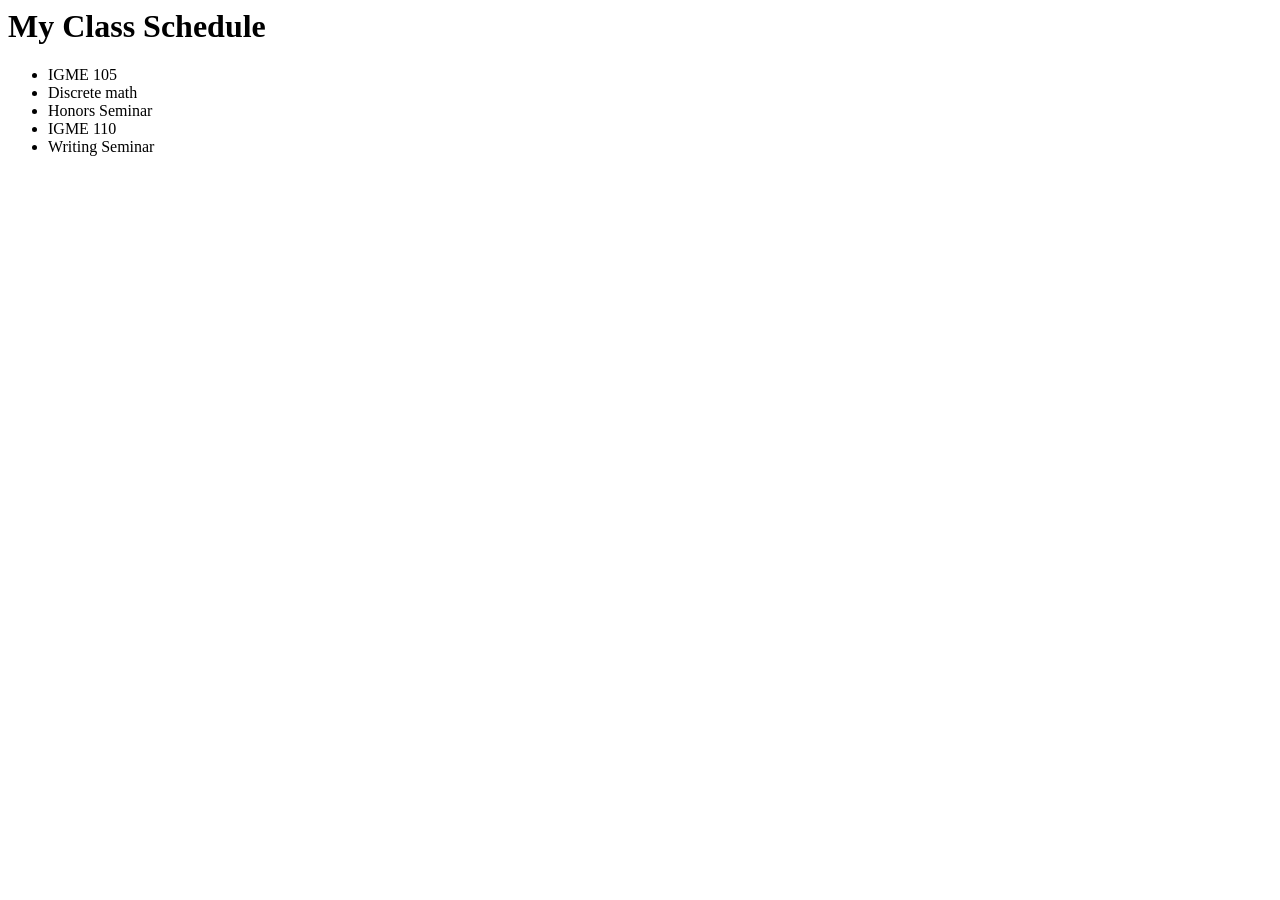
==== index.html @ e325fca2 "Add files via upload" ====
<html>
  <head>
    <!-- This shows up in the window title bar -->
    <title>My GitHub pages Site</title>
  </head>
  <body>
    <!-- Everything "inside" the body tag shows up in the browser window -->
    <h1>My Class Schedule</h1>
    <ul>
        <li>IGME 105</li>
        <li>Discrete math</li>
        <li>Honors Seminar</li>
        <li>IGME 110</li>
        <li>Writing Seminar</li>
    </ul>
  </body>
</html>
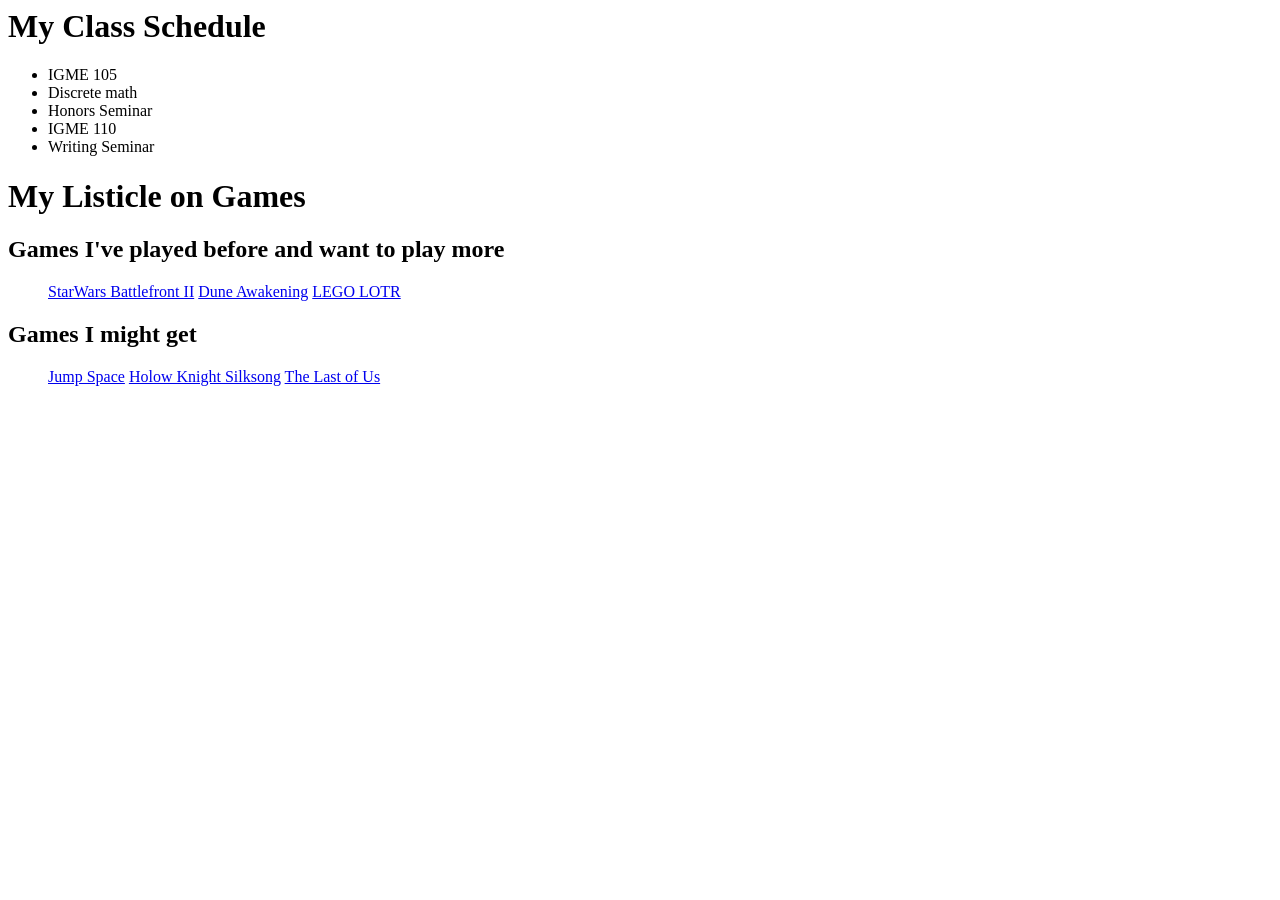
==== commit 48d6d9ea: "Update index.html" ====
--- a/index.html
+++ b/index.html
@@ -13,5 +13,18 @@
         <li>IGME 110</li>
         <li>Writing Seminar</li>
     </ul>
+    <h1>My Listicle on Games</h1>
+    <h2>Games I've played before and want to play more</h2>
+    <ol>
+      <a href="https://store.steampowered.com/app/1237950/STAR_WARS_Battlefront_II/">StarWars Battlefront II</a>
+      <a href="https://duneawakening.com/">Dune Awakening</a>
+      <a href="https://store.steampowered.com/app/214510/LEGO_The_Lord_of_the_Rings/">LEGO LOTR</a>
+    </ol>
+    <h2>Games I might get</h2>
+    <ol>
+      <a href="https://store.steampowered.com/app/1757300/Jump_Space/">Jump Space</a>
+      <a href="https://store.steampowered.com/app/1030300/Hollow_Knight_Silksong/">Holow Knight Silksong</a>
+      <a href="https://store.steampowered.com/app/1888930/The_Last_of_Us_Part_I/">The Last of Us</a>
+    </ol>
   </body>
-</html>+</html>
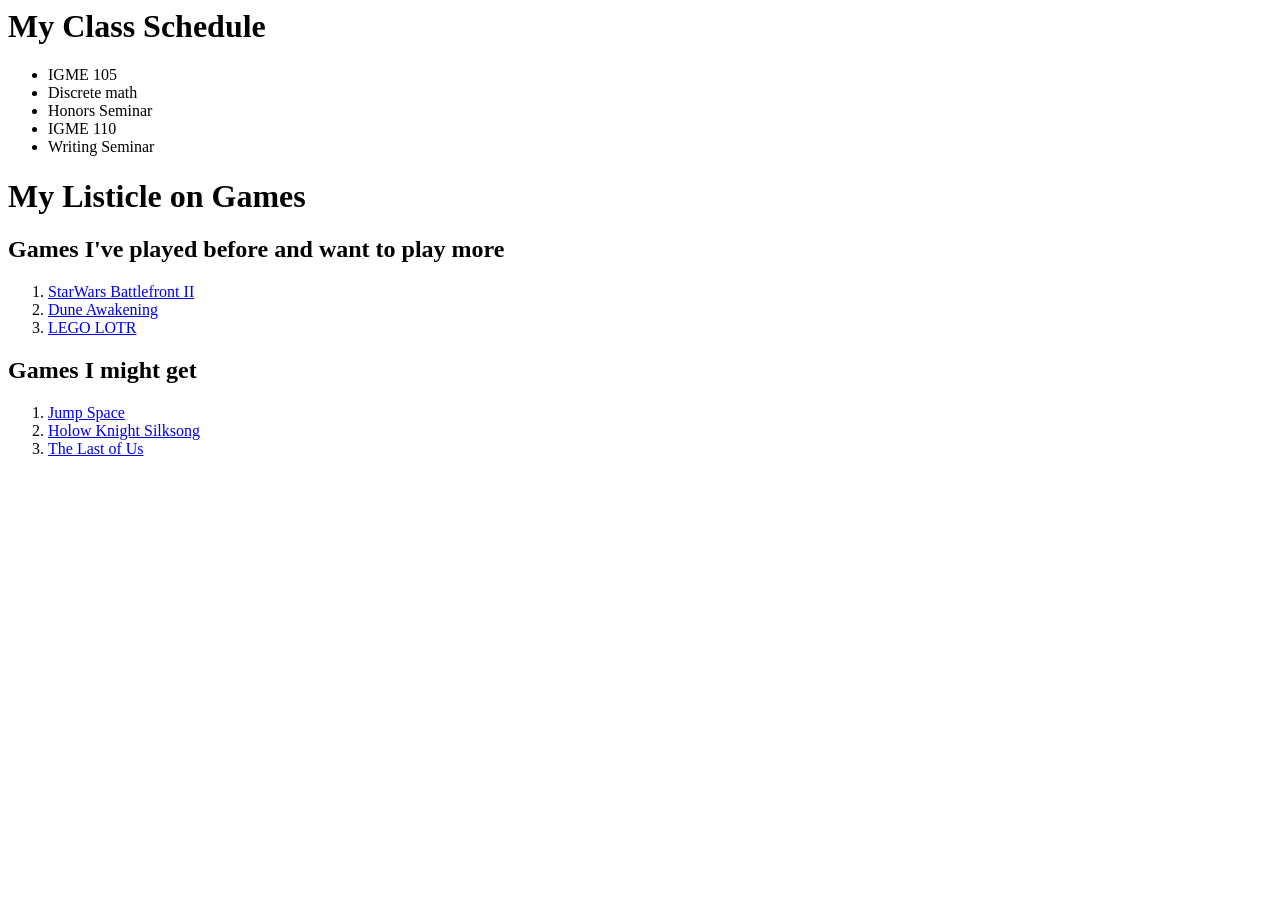
==== commit c98bca2a: "Update index.html" ====
--- a/index.html
+++ b/index.html
@@ -16,15 +16,15 @@
     <h1>My Listicle on Games</h1>
     <h2>Games I've played before and want to play more</h2>
     <ol>
-      <a href="https://store.steampowered.com/app/1237950/STAR_WARS_Battlefront_II/">StarWars Battlefront II</a>
-      <a href="https://duneawakening.com/">Dune Awakening</a>
-      <a href="https://store.steampowered.com/app/214510/LEGO_The_Lord_of_the_Rings/">LEGO LOTR</a>
+      <li><a href="https://store.steampowered.com/app/1237950/STAR_WARS_Battlefront_II/">StarWars Battlefront II</a></li>
+      <li><a href="https://duneawakening.com/">Dune Awakening</a></li>
+      <li><a href="https://store.steampowered.com/app/214510/LEGO_The_Lord_of_the_Rings/">LEGO LOTR</a></li>
     </ol>
     <h2>Games I might get</h2>
     <ol>
-      <a href="https://store.steampowered.com/app/1757300/Jump_Space/">Jump Space</a>
-      <a href="https://store.steampowered.com/app/1030300/Hollow_Knight_Silksong/">Holow Knight Silksong</a>
-      <a href="https://store.steampowered.com/app/1888930/The_Last_of_Us_Part_I/">The Last of Us</a>
+      <li><a href="https://store.steampowered.com/app/1757300/Jump_Space/">Jump Space</a></li>
+      <li><a href="https://store.steampowered.com/app/1030300/Hollow_Knight_Silksong/">Holow Knight Silksong</a></li>
+      <li><a href="https://store.steampowered.com/app/1888930/The_Last_of_Us_Part_I/">The Last of Us</a></li>
     </ol>
   </body>
 </html>
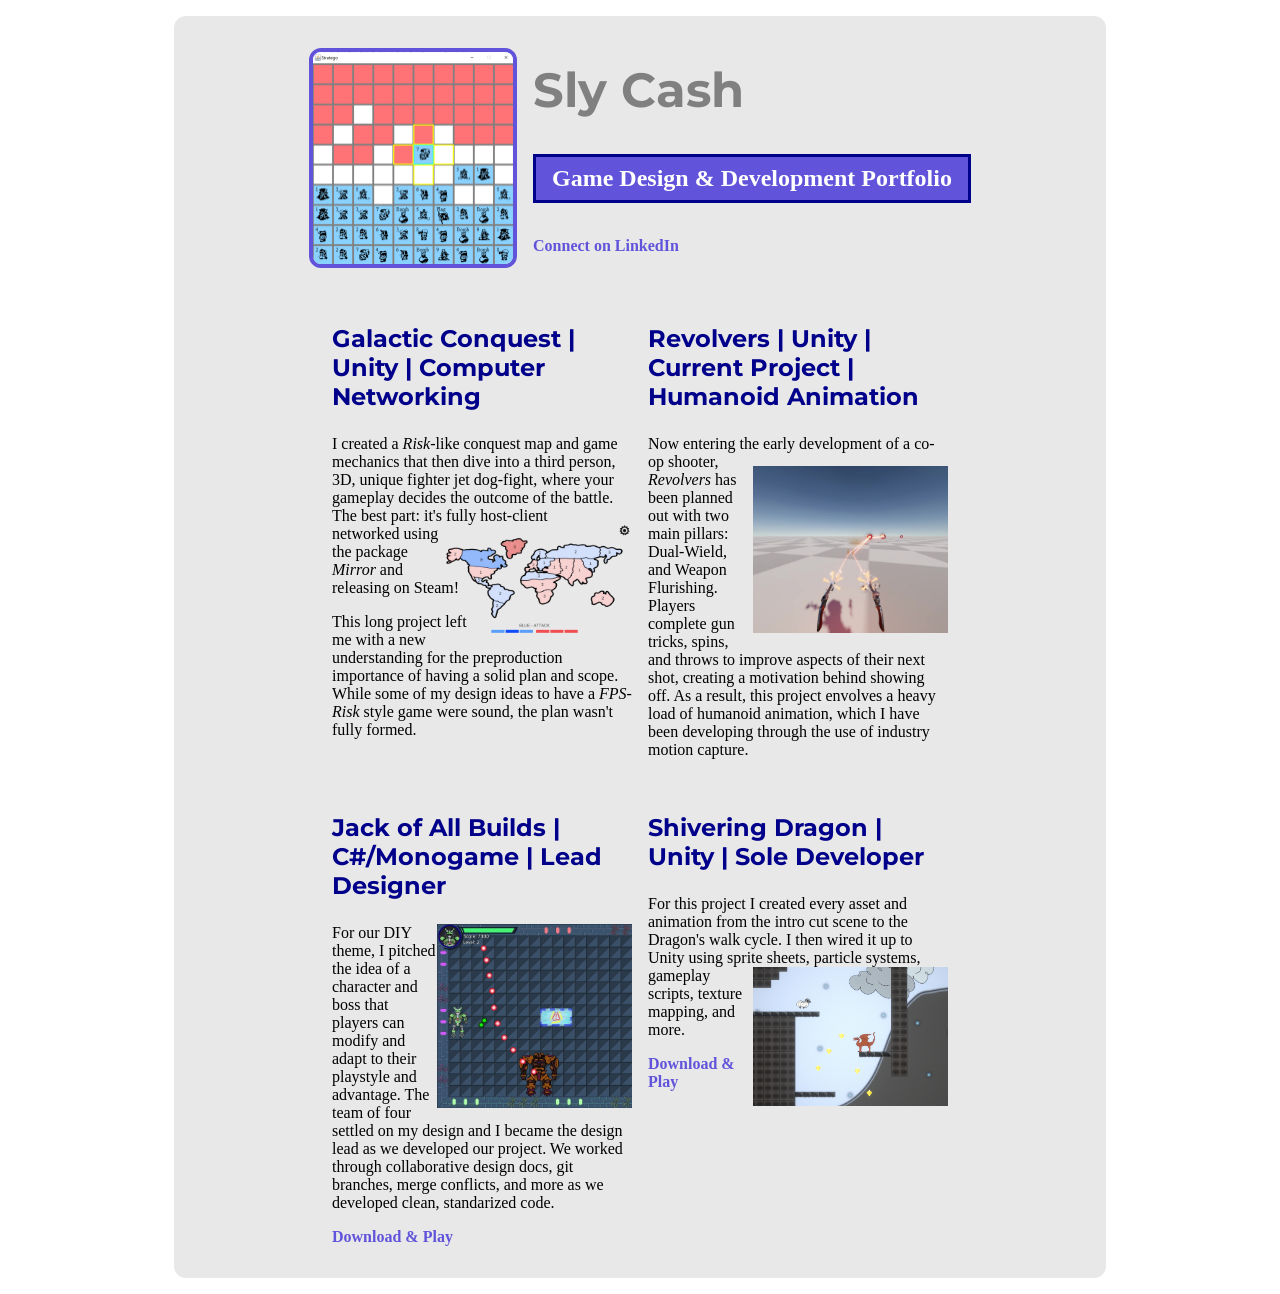
==== commit 20e81318: "Swapped to 235 project 1 start" ====
--- a/index.html
+++ b/index.html
@@ -1,30 +1,67 @@
-<html>
-  <head>
-    <!-- This shows up in the window title bar -->
-    <title>My GitHub pages Site</title>
-  </head>
-  <body>
-    <!-- Everything "inside" the body tag shows up in the browser window -->
-    <h1>My Class Schedule</h1>
-    <ul>
-        <li>IGME 105</li>
-        <li>Discrete math</li>
-        <li>Honors Seminar</li>
-        <li>IGME 110</li>
-        <li>Writing Seminar</li>
-    </ul>
-    <h1>My Listicle on Games</h1>
-    <h2>Games I've played before and want to play more</h2>
-    <ol>
-      <li><a href="https://store.steampowered.com/app/1237950/STAR_WARS_Battlefront_II/">StarWars Battlefront II</a></li>
-      <li><a href="https://duneawakening.com/">Dune Awakening</a></li>
-      <li><a href="https://store.steampowered.com/app/214510/LEGO_The_Lord_of_the_Rings/">LEGO LOTR</a></li>
-    </ol>
-    <h2>Games I might get</h2>
-    <ol>
-      <li><a href="https://store.steampowered.com/app/1757300/Jump_Space/">Jump Space</a></li>
-      <li><a href="https://store.steampowered.com/app/1030300/Hollow_Knight_Silksong/">Holow Knight Silksong</a></li>
-      <li><a href="https://store.steampowered.com/app/1888930/The_Last_of_Us_Part_I/">The Last of Us</a></li>
-    </ol>
-  </body>
-</html>
+<!DOCTYPE html>
+<html lang="en">
+
+<head>
+    <meta charset="UTF-8">
+    <meta name="viewport" content="width=device-width, initial-scale=1.0">
+    <title>Document</title>
+    <link rel="stylesheet" href="https://fonts.googleapis.com/css2?family=Montserrat:wght@700&display=swap">
+    <link rel="stylesheet" href="index.css">
+</head>
+
+<body>
+    <!-- // Top needs image on left, grey text in middle, blue text right and below it -->
+    <header>
+            <img src="src/Stratego.png" alt="Stratego example game project">
+            <h1>Sly Cash</h1>
+            <h2>Game Design & Development Portfolio</h2>
+            <a href = "https://www.linkedin.com/in/slycash/" id = "LinkedIn">Connect on LinkedIn</a>
+    </header>
+
+    <!-- // Main area is a grid -->
+    <main>
+        <!-- --ratio is the card image's height / width, used to push it to the bottom right -->
+        <div class="grid-item" style="--ratio: 0.563">
+            <!-- Every item has an image that is wrapped with text, and a title -->
+            <h3>Galactic Conquest | Unity | Computer Networking
+            </h3>
+            <!-- shape-outside (in spec.css) wraps the text around the non-transparent pixels of the image -->
+            <img class="wrap-shape" src="src/GalacticConquest.png" style="--shape: url(src/GalacticConquest.png)" alt="War map of Galactic Conquest">
+            <p>
+                I created a <i>Risk</i>-like conquest map and game mechanics that then dive into a third person, 3D, unique fighter jet dog-fight, where your gameplay decides the outcome of the battle. The best part: it's fully host-client networked using the package <i>Mirror</i> and releasing on Steam!
+            </p>
+            <p>
+                This long project left me with a new understanding for the preproduction importance of having a solid plan and scope. While some of my design ideas to have a <i>FPS-Risk</i> style game were sound, the plan wasn't fully formed.
+            </p>
+        </div>
+        <div class="grid-item" style="--ratio: 0.855">
+            <!-- Every item has an image that is wrapped with text, and a title -->
+            <h3>Revolvers | Unity | Current Project | Humanoid Animation
+            </h3>
+            <img class="wrap-shape" src="src/Revolvers.jpg" style="--shape: url(src/Revolvers.jpg)" alt="Revolvers project image">
+            <p>
+                Now entering the early development of a co-op shooter, <i>Revolvers</i> has been planned out with two main pillars: Dual-Wield, and Weapon Flurishing. Players complete gun tricks, spins, and throws to improve aspects of their next shot, creating a motivation behind showing off. As a result, this project envolves a heavy load of humanoid animation, which I have been developing through the use of industry motion capture.
+            </p>
+        </div>
+        <div class="grid-item" style="--ratio: 0.941">
+            <!-- Every item has an image that is wrapped with text, and a title -->
+            <h3>Jack of All Builds | C#/Monogame | Lead Designer</h3>
+            <img class="wrap-shape" src="src/JackOfAllBuilds.jpg" style="--shape: url(src/JackOfAllBuilds.jpg)" alt="Jack of all Builds Boss/player gameplay">
+            <p>
+                For our DIY theme, I pitched the idea of a character and boss that players can modify and adapt to their playstyle and advantage. The team of four settled on my design and I became the design lead as we developed our project. We worked through collaborative design docs, git branches, merge conflicts, and more as we developed clean, standarized code.
+            </p>
+            <a href = "https://slycash3.itch.io/jackofallbuilds">Download & Play</a>
+        </div>
+        <div class="grid-item" style="--ratio: 0.711">
+            <!-- Every item has an image that is wrapped with text, and a title -->
+            <h3>Shivering Dragon | Unity | Sole Developer</h3>
+            <img class="wrap-shape" src="src/ShiveringDragon.png" style="--shape: url(src/ShiveringDragon.png)" alt="Shivering Dragon gameplay">
+            <p>
+                For this project I created every asset and animation from the intro cut scene to the Dragon's walk cycle. I then wired it up to Unity using sprite sheets, particle systems, gameplay scripts, texture mapping, and more.
+            </p>
+            <a href = "https://slycash3.itch.io/shiveringdragon">Download & Play</a>
+        </div>
+    </main>
+</body>
+
+</html>
--- a/index.css
+++ b/index.css
@@ -0,0 +1,212 @@
+/* Mobile base styles 
+body { font-size: 14px; }
+
+ Desktop+ 
+@media (min-width: 1024px) {
+  body { font-size: 18px; }
+} 
+
+
+*/
+/* Without an html background, the browser would spread body's grey across the whole window */
+html {
+    background-color: white;
+}
+
+/* The whole page sits on one centered light grey rectangle */
+body {
+    background-color: #e8e8e8;
+    max-width: 900px;
+    margin: 16px auto;
+    padding: 16px;
+    border-radius: 12px;
+}
+
+/* Image and text sit in the two middle columns; the equal empty columns on
+   either side center them together as one group */
+header {
+    display: grid;
+    grid-template-columns: 1fr auto auto 1fr;
+    align-items: center;
+    column-gap: 16px;
+    row-gap: 8px;
+    padding: 16px;
+
+    /* Image spans all three rows so it sits beside h1, h2 and the LinkedIn link together */
+    img {
+        width: 200px;
+        height: auto;
+        display: block;
+        grid-column: 2;
+        grid-row: 1 / 4;
+        border: 4px solid #6154da;
+        border-radius: 12px;
+    }
+
+    h1 {
+        color: grey;
+        font-size: 3em;
+        font-family: "Montserrat", sans-serif;
+        font-weight: 700;
+        grid-column: 3;
+        grid-row: 1;
+        margin: 0;
+    }
+
+    /* Starts underneath the h1, indented slightly to the right */
+    h2 {
+        color: white;
+        background-color: #6154da;
+        border: 3px solid darkblue;
+        padding: 8px 16px;
+        justify-self: start;
+        grid-column: 3;
+        grid-row: 2;
+        margin: 0 0 0 0;
+    }
+
+    #LinkedIn {
+        grid-row: 3;
+        grid-column: 3;
+    }
+}
+
+main {
+    display: grid;
+    /* Each column grows up to 300px, then stops; the pair stays centered */
+    grid-template-columns: repeat(2, minmax(0, 300px));
+    justify-content: center;
+    gap: 16px;
+    padding: 16px;
+}
+
+/* Each card sets --ratio (image height / width) inline, so the car's height is known ahead of time */
+.grid-item {
+    container-type: inline-size;
+    --img-width: 65cqw;
+    /* How far above the bottom of the card the cars sit; more lift = more text below and beside them */
+    --img-lift: 140px;
+
+    /* Every car takes the same share of its card's width, leaving room for text beside it */
+    img {
+        width: var(--img-width);
+        height: auto;
+    }
+}
+
+/* Floats can't sit at the bottom on their own, so an invisible spacer float
+   fills the card's height minus the image, pushing the image to the bottom right */
+.grid-item::before {
+    content: "";
+    float: right;
+    width: 0;
+    height: calc(100% - var(--img-width) * var(--ratio) - var(--img-lift));
+}
+
+
+
+h3 {
+    color: darkblue;
+    font-size: 1.5em;
+    font-family: "Montserrat", sans-serif;
+    font-weight: 700;
+}
+
+/* Link states in LVFHA order (link, visited, focus, hover, active)*/
+a:link {
+    color: #6154da;
+    text-decoration: none;
+    font-weight: bold;
+}
+
+a:visited {
+    color: darkblue;
+}
+
+a:focus {
+    outline: 3px solid darkblue;
+    outline-offset: 2px;
+}
+
+a:hover {
+    color: white;
+    background-color: #6154da;
+    text-decoration: underline;
+}
+
+a:active {
+    color: white;
+    background-color: darkblue;
+}
+
+/* Wrap text around the opaque part of the image, ignoring transparent pixels.
+   Each img sets its own --shape, e.g. style="--shape: url(src/car1.png)" */
+.wrap-shape {
+    float: right;
+    clear: right;
+    shape-outside: var(--shape);
+    shape-image-threshold: 0.5;
+    shape-margin: 8px;
+}
+
+/* Phones and narrow windows: everything stacks into one column */
+@media (max-width: 760px) {
+
+    /* Grey rectangle fills the screen instead of floating with white around it */
+    body {
+        margin: 0;
+        padding: 8px;
+        border-radius: 0;
+    }
+
+    /* Image on top, then the title, subtitle and link, all centered */
+    header {
+        grid-template-columns: 1fr;
+        justify-items: center;
+        text-align: center;
+
+        img {
+            grid-column: 1;
+            grid-row: 1;
+            width: 150px;
+        }
+
+        h1 {
+            grid-column: 1;
+            grid-row: 2;
+            font-size: 2.2em;
+        }
+
+        h2 {
+            grid-column: 1;
+            grid-row: 3;
+            justify-self: center;
+            font-size: 1.2em;
+        }
+
+        #LinkedIn {
+            grid-column: 1;
+            grid-row: 4;
+        }
+    }
+
+    /* One card per row */
+    main {
+        grid-template-columns: minmax(0, 1fr);
+        padding: 8px;
+    }
+
+    /* Too narrow to wrap text beside the images, so each image goes full width above its text */
+    .grid-item {
+        --img-width: 100%;
+    }
+
+    .grid-item::before {
+        display: none;
+    }
+
+    .wrap-shape {
+        float: none;
+        display: block;
+    }
+}
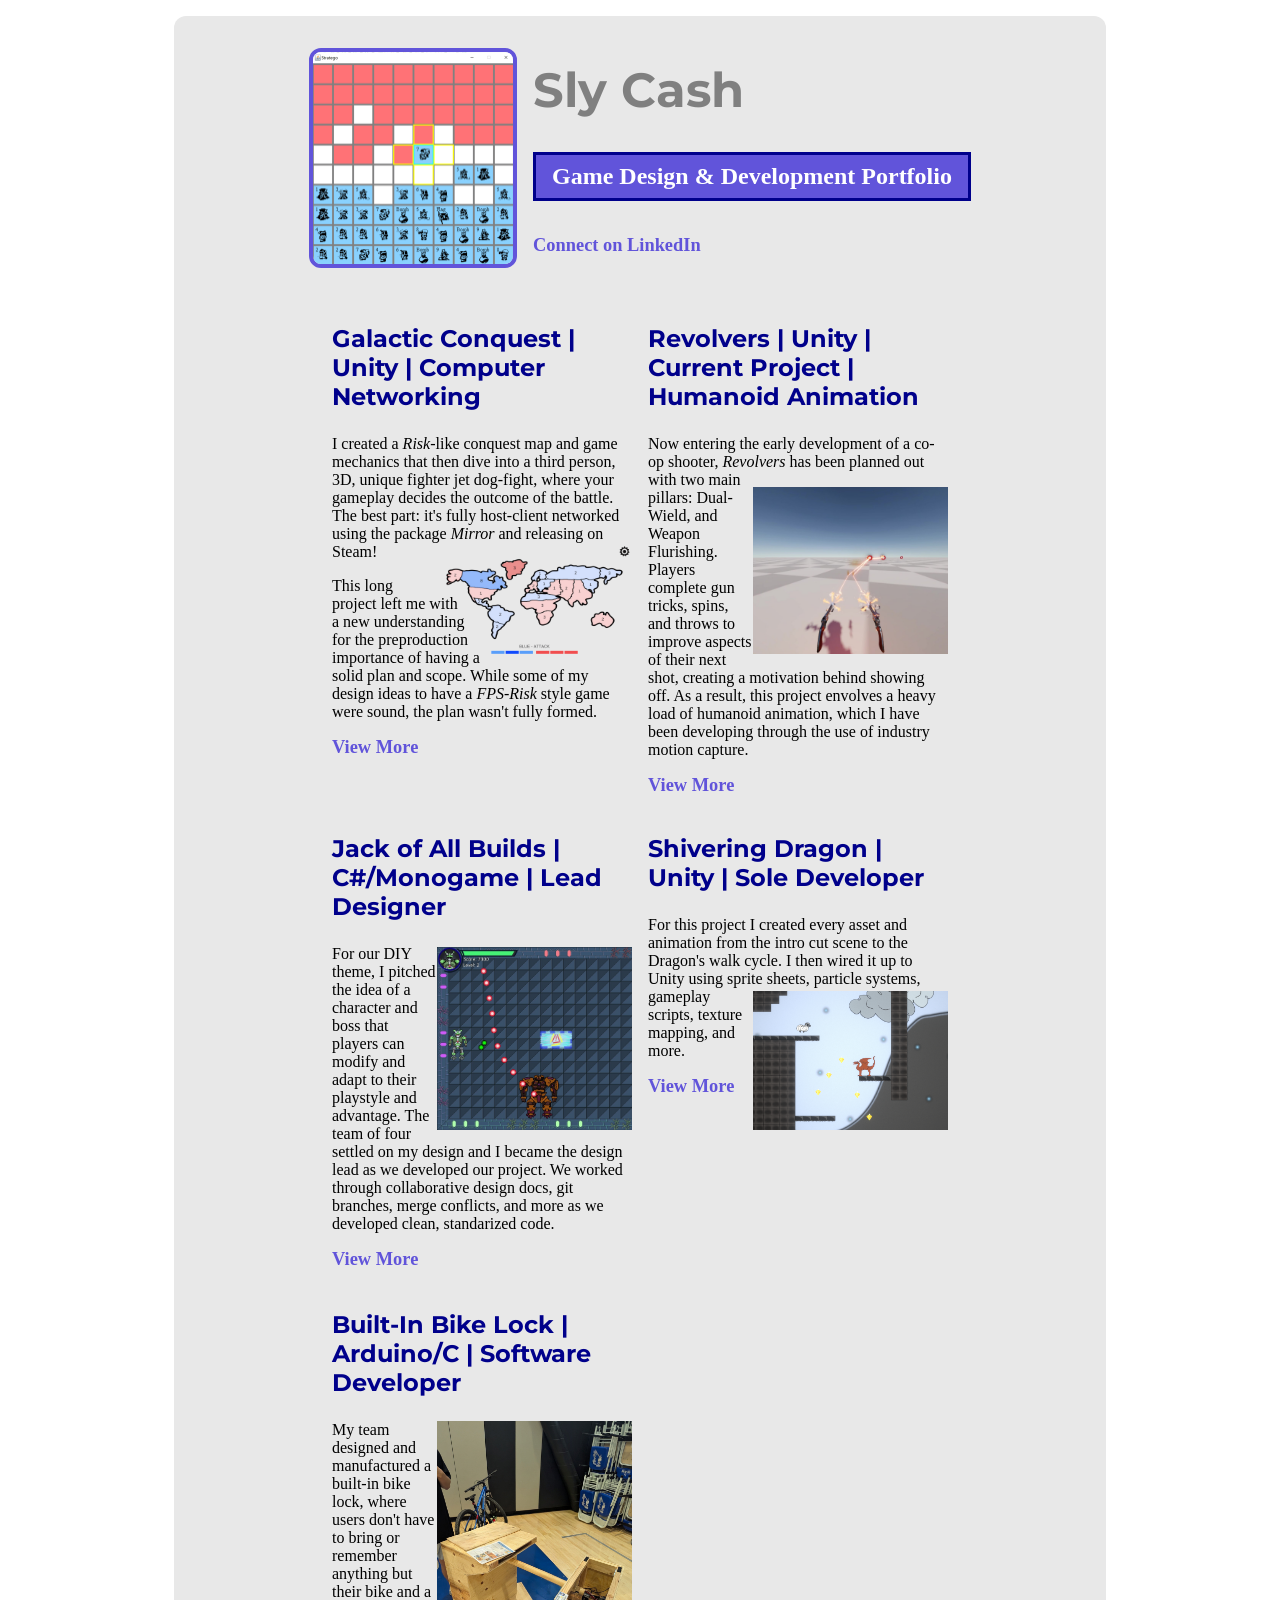
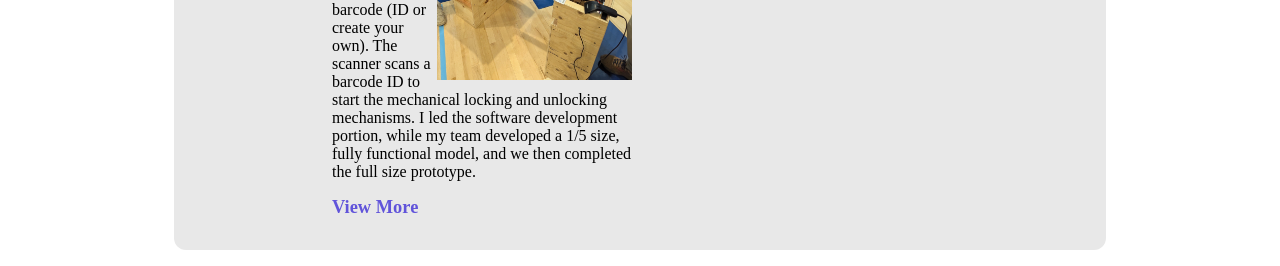
==== commit 3a3e13e6: "Added pages and stuff" ====
--- a/index.html
+++ b/index.html
@@ -33,6 +33,7 @@
             <p>
                 This long project left me with a new understanding for the preproduction importance of having a solid plan and scope. While some of my design ideas to have a <i>FPS-Risk</i> style game were sound, the plan wasn't fully formed.
             </p>
+            <a href = "/GalacticConquest.html">View More</a>
         </div>
         <div class="grid-item" style="--ratio: 0.855">
             <!-- Every item has an image that is wrapped with text, and a title -->
@@ -42,6 +43,7 @@
             <p>
                 Now entering the early development of a co-op shooter, <i>Revolvers</i> has been planned out with two main pillars: Dual-Wield, and Weapon Flurishing. Players complete gun tricks, spins, and throws to improve aspects of their next shot, creating a motivation behind showing off. As a result, this project envolves a heavy load of humanoid animation, which I have been developing through the use of industry motion capture.
             </p>
+            <a href = "/Revolvers.html">View More</a>
         </div>
         <div class="grid-item" style="--ratio: 0.941">
             <!-- Every item has an image that is wrapped with text, and a title -->
@@ -50,7 +52,7 @@
             <p>
                 For our DIY theme, I pitched the idea of a character and boss that players can modify and adapt to their playstyle and advantage. The team of four settled on my design and I became the design lead as we developed our project. We worked through collaborative design docs, git branches, merge conflicts, and more as we developed clean, standarized code.
             </p>
-            <a href = "https://slycash3.itch.io/jackofallbuilds">Download & Play</a>
+            <a href = "/JackOfAllBuilds.html">View More</a>
         </div>
         <div class="grid-item" style="--ratio: 0.711">
             <!-- Every item has an image that is wrapped with text, and a title -->
@@ -59,7 +61,16 @@
             <p>
                 For this project I created every asset and animation from the intro cut scene to the Dragon's walk cycle. I then wired it up to Unity using sprite sheets, particle systems, gameplay scripts, texture mapping, and more.
             </p>
-            <a href = "https://slycash3.itch.io/shiveringdragon">Download & Play</a>
+            <a href = "/ShiveringDragon.html">View More</a>
+        </div>
+        <div class="grid-item" style="--ratio: 1.328">
+            <!-- Every item has an image that is wrapped with text, and a title -->
+            <h3>Built-In Bike Lock | Arduino/C | Software Developer</h3>
+            <img class="wrap-shape" src="src/BikeLock.jpg" style="--shape: url(src/BikeLock.jpg)" alt="Built-In Bike Lock project image">
+            <p>
+                My team designed and manufactured a built-in bike lock, where users don't have to bring or remember anything but their bike and a barcode (ID or create your own). The scanner scans a barcode ID to start the mechanical locking and unlocking mechanisms. I led the software development portion, while my team developed a 1/5 size, fully functional model, and we then completed the full size prototype. 
+            </p>
+            <a href = "/BuiltInBikeLock.html">View More</a>
         </div>
     </main>
 </body>
--- a/index.css
+++ b/index.css
@@ -112,6 +112,11 @@
     font-weight: 700;
 }
 
+/* Size goes on every link, not a:link, so links don't shrink back once visited */
+a {
+    font-size: 1.15em;
+}
+
 /* Link states in LVFHA order (link, visited, focus, hover, active)*/
 a:link {
     color: #6154da;
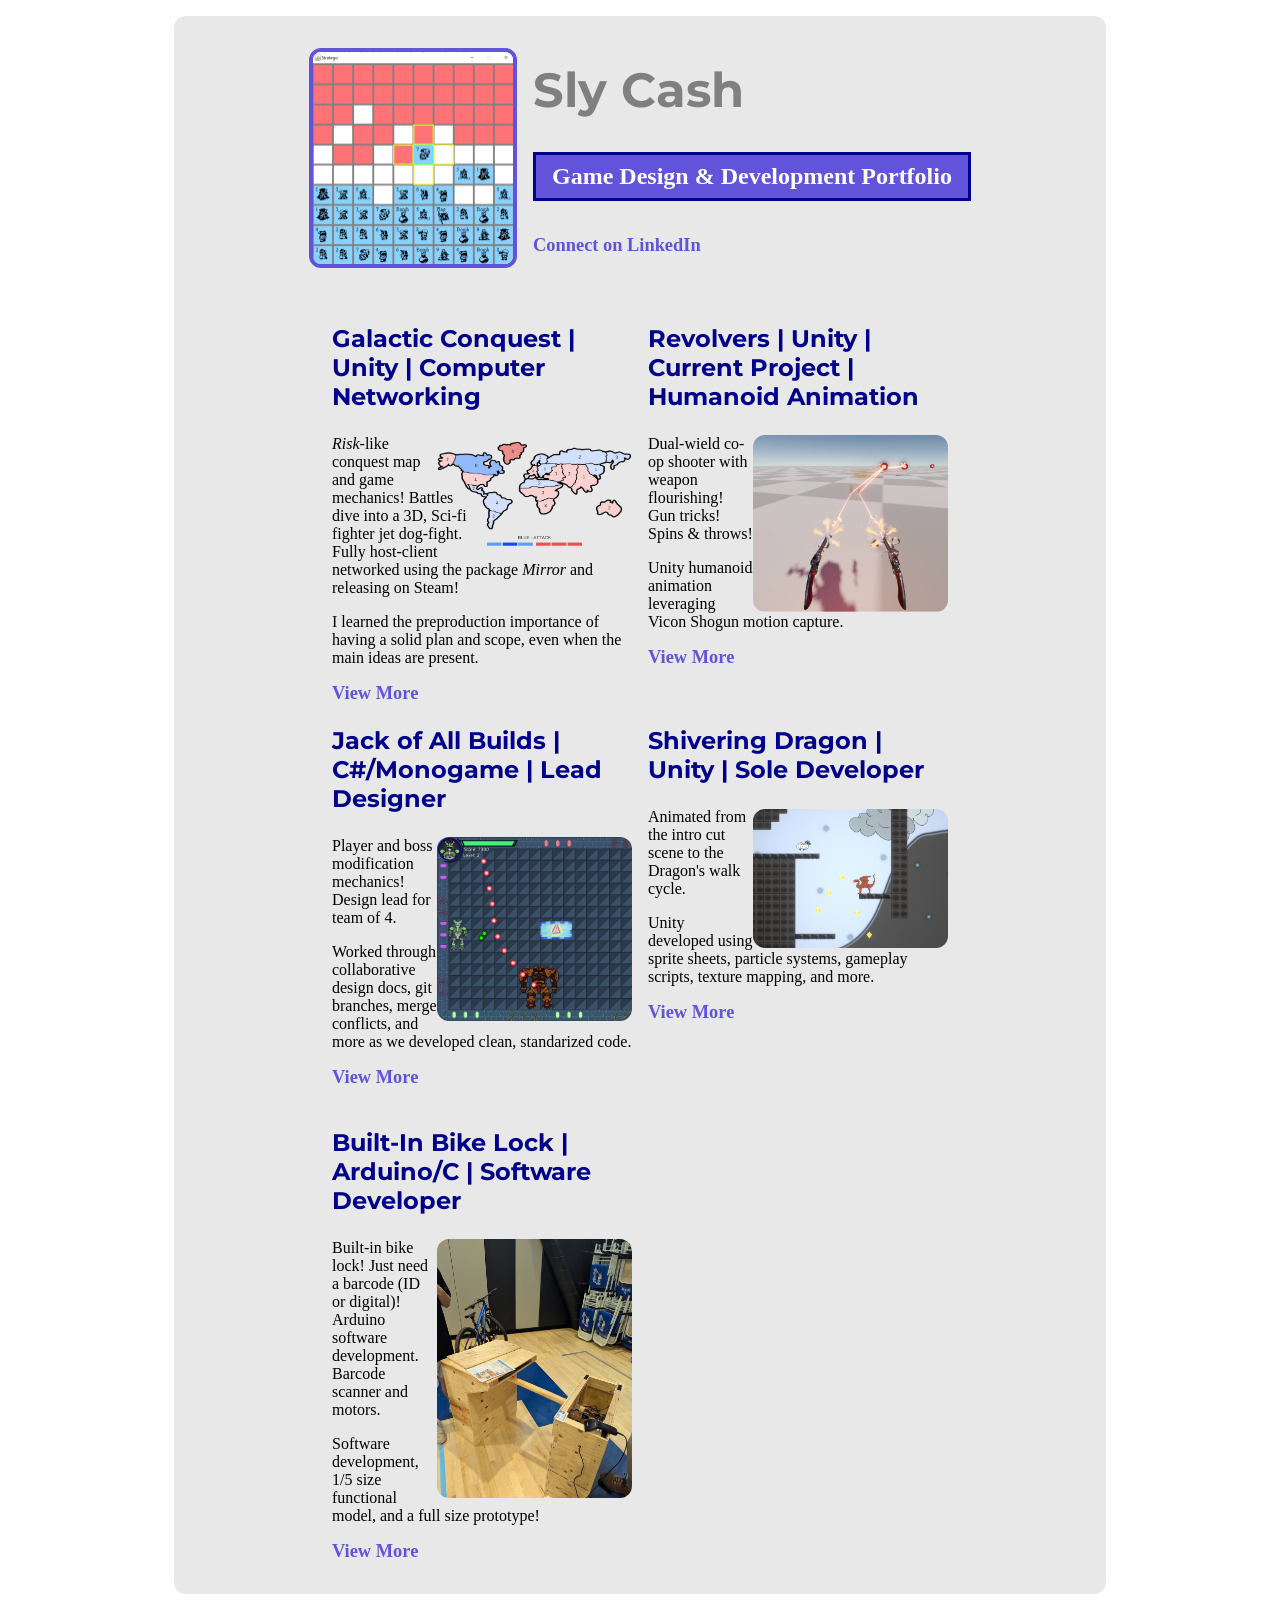
==== commit c61ef2fd: "Imagery and text update" ====
--- a/index.html
+++ b/index.html
@@ -4,7 +4,7 @@
 <head>
     <meta charset="UTF-8">
     <meta name="viewport" content="width=device-width, initial-scale=1.0">
-    <title>Document</title>
+    <title>Sly Cash | Game Design Portfolio</title>
     <link rel="stylesheet" href="https://fonts.googleapis.com/css2?family=Montserrat:wght@700&display=swap">
     <link rel="stylesheet" href="index.css">
 </head>
@@ -21,54 +21,68 @@
     <!-- // Main area is a grid -->
     <main>
         <!-- --ratio is the card image's height / width, used to push it to the bottom right -->
-        <div class="grid-item" style="--ratio: 0.563">
+        <div class="grid-item" style="--ratio: 0.542">
             <!-- Every item has an image that is wrapped with text, and a title -->
             <h3>Galactic Conquest | Unity | Computer Networking
             </h3>
             <!-- shape-outside (in spec.css) wraps the text around the non-transparent pixels of the image -->
-            <img class="wrap-shape" src="src/GalacticConquest.png" style="--shape: url(src/GalacticConquest.png)" alt="War map of Galactic Conquest">
+            <a href="/GalacticConquest.html"><img class="wrap-shape" style="--shape: url(src/GalacticConquest.png)" src="src/GalacticConquest.png" alt="War map of Galactic Conquest"></a>
             <p>
-                I created a <i>Risk</i>-like conquest map and game mechanics that then dive into a third person, 3D, unique fighter jet dog-fight, where your gameplay decides the outcome of the battle. The best part: it's fully host-client networked using the package <i>Mirror</i> and releasing on Steam!
+                <!-- I created a <i>Risk</i>-like conquest map and game mechanics that then dive into a third person, 3D, unique fighter jet dog-fight, where your gameplay decides the outcome of the battle. The best part: it's fully host-client networked using the package <i>Mirror</i> and releasing on Steam! -->
+                <i>Risk</i>-like conquest map and game mechanics! Battles dive into a 3D, Sci-fi fighter jet dog-fight. Fully host-client networked using the package <i>Mirror</i> and releasing on Steam!
             </p>
             <p>
-                This long project left me with a new understanding for the preproduction importance of having a solid plan and scope. While some of my design ideas to have a <i>FPS-Risk</i> style game were sound, the plan wasn't fully formed.
+                I learned the preproduction importance of having a solid plan and scope, even when the main ideas are present.
             </p>
             <a href = "/GalacticConquest.html">View More</a>
         </div>
-        <div class="grid-item" style="--ratio: 0.855">
+        <div class="grid-item" style="--ratio: 0.908">
             <!-- Every item has an image that is wrapped with text, and a title -->
             <h3>Revolvers | Unity | Current Project | Humanoid Animation
             </h3>
-            <img class="wrap-shape" src="src/Revolvers.jpg" style="--shape: url(src/Revolvers.jpg)" alt="Revolvers project image">
+            <a href="/Revolvers.html"><img class="wrap-shape" style="--shape: url(src/Revolvers.jpg)" src="src/Revolvers.jpg" alt="Revolvers project image"></a>
             <p>
-                Now entering the early development of a co-op shooter, <i>Revolvers</i> has been planned out with two main pillars: Dual-Wield, and Weapon Flurishing. Players complete gun tricks, spins, and throws to improve aspects of their next shot, creating a motivation behind showing off. As a result, this project envolves a heavy load of humanoid animation, which I have been developing through the use of industry motion capture.
+                <!-- Now entering the early development of a co-op shooter, <i>Revolvers</i> has been planned out with two main pillars: Dual-Wield, and Weapon Flurishing. Players complete gun tricks, spins, and throws to improve aspects of their next shot, creating a motivation behind showing off. As a result, this project envolves a heavy load of humanoid animation, which I have been developing through the use of industry motion capture. -->
+                Dual-wield co-op shooter with weapon flourishing!  Gun tricks!  Spins & throws!
+            </p>
+            <p>
+                Unity humanoid animation leveraging Vicon Shogun motion capture.
             </p>
             <a href = "/Revolvers.html">View More</a>
         </div>
         <div class="grid-item" style="--ratio: 0.941">
             <!-- Every item has an image that is wrapped with text, and a title -->
             <h3>Jack of All Builds | C#/Monogame | Lead Designer</h3>
-            <img class="wrap-shape" src="src/JackOfAllBuilds.jpg" style="--shape: url(src/JackOfAllBuilds.jpg)" alt="Jack of all Builds Boss/player gameplay">
+            <a href="/JackOfAllBuilds.html"><img class="wrap-shape" style="--shape: url(src/JackOfAllBuilds.jpg)" src="src/JackOfAllBuilds.jpg" alt="Jack of all Builds Boss/player gameplay"></a>
             <p>
-                For our DIY theme, I pitched the idea of a character and boss that players can modify and adapt to their playstyle and advantage. The team of four settled on my design and I became the design lead as we developed our project. We worked through collaborative design docs, git branches, merge conflicts, and more as we developed clean, standarized code.
+                Player and boss modification mechanics! Design lead for team of 4. 
+            </p>
+            <p>
+                Worked through collaborative design docs, git branches, merge conflicts, and more as we developed clean, standarized code.
             </p>
             <a href = "/JackOfAllBuilds.html">View More</a>
         </div>
         <div class="grid-item" style="--ratio: 0.711">
             <!-- Every item has an image that is wrapped with text, and a title -->
             <h3>Shivering Dragon | Unity | Sole Developer</h3>
-            <img class="wrap-shape" src="src/ShiveringDragon.png" style="--shape: url(src/ShiveringDragon.png)" alt="Shivering Dragon gameplay">
+            <a href="/ShiveringDragon.html"><img class="wrap-shape" style="--shape: url(src/ShiveringDragon.png)" src="src/ShiveringDragon.png" alt="Shivering Dragon gameplay"></a>
             <p>
-                For this project I created every asset and animation from the intro cut scene to the Dragon's walk cycle. I then wired it up to Unity using sprite sheets, particle systems, gameplay scripts, texture mapping, and more.
+                Animated from the intro cut scene to the Dragon's walk cycle. 
+            </p>
+            <p>
+                Unity developed using sprite sheets, particle systems, gameplay scripts, texture mapping, and more.
             </p>
             <a href = "/ShiveringDragon.html">View More</a>
         </div>
         <div class="grid-item" style="--ratio: 1.328">
             <!-- Every item has an image that is wrapped with text, and a title -->
             <h3>Built-In Bike Lock | Arduino/C | Software Developer</h3>
-            <img class="wrap-shape" src="src/BikeLock.jpg" style="--shape: url(src/BikeLock.jpg)" alt="Built-In Bike Lock project image">
+            <a href="/BuiltInBikeLock.html"><img class="wrap-shape" style="--shape: url(src/BikeLock.jpg)" src="src/BikeLock.jpg" alt="Built-In Bike Lock project image"></a>
             <p>
-                My team designed and manufactured a built-in bike lock, where users don't have to bring or remember anything but their bike and a barcode (ID or create your own). The scanner scans a barcode ID to start the mechanical locking and unlocking mechanisms. I led the software development portion, while my team developed a 1/5 size, fully functional model, and we then completed the full size prototype. 
+                Built-in bike lock! Just need a barcode (ID or digital)! Arduino software development. Barcode scanner and motors.
+            </p>
+            <p>
+                Software development, 1/5 size functional model, and a full size prototype!
             </p>
             <a href = "/BuiltInBikeLock.html">View More</a>
         </div>
--- a/index.css
+++ b/index.css
@@ -91,6 +91,15 @@
     img {
         width: var(--img-width);
         height: auto;
+        border-radius: 12px;
+        display: block;
+    }
+
+    /* The image link wraps a floated image, which leaves the link itself an empty box,
+       so the focus outline goes on the image instead */
+    a:focus img {
+        outline: 3px solid darkblue;
+        outline-offset: 2px;
     }
 }
 
@@ -145,7 +154,8 @@
 }
 
 /* Wrap text around the opaque part of the image, ignoring transparent pixels.
-   Each img sets its own --shape, e.g. style="--shape: url(src/car1.png)" */
+   Each img sets its own --shape, e.g. style="--shape: url(src/car1.png)".
+   It must stay on the img, not a link around it, or Chrome misplaces the shape */
 .wrap-shape {
     float: right;
     clear: right;
